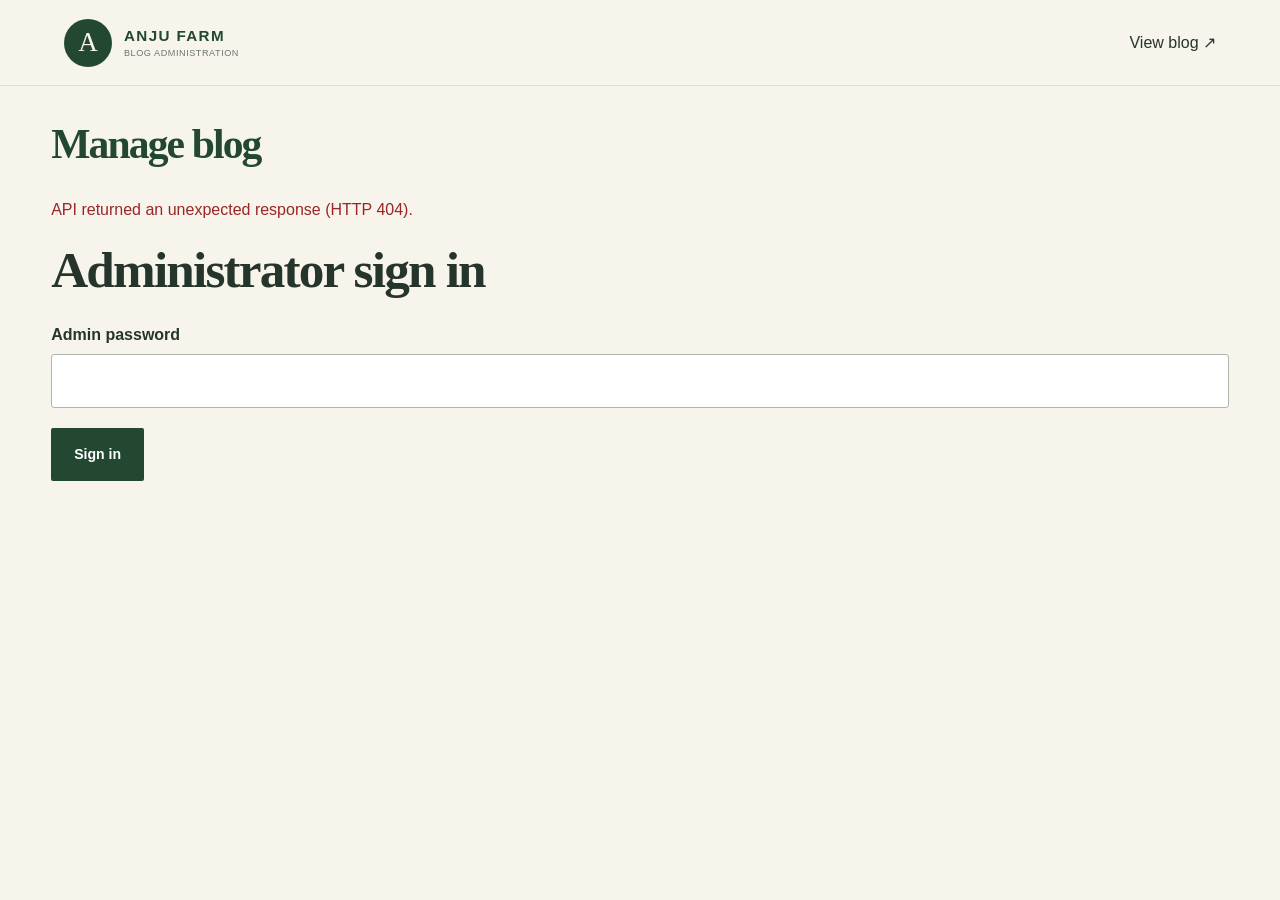
==== admin/index.html @ 6d2edb4d "feat(cms): add recoverable photograph trash with 30-day retention" ====
<!DOCTYPE html>
<html lang="en">

<head>
  <meta charset="utf-8">
  <meta name="viewport" content="width=device-width, initial-scale=1">
  <meta name="robots" content="noindex,nofollow">

  <title>Blog Administration | Anju Farm</title>

  <link rel="stylesheet" href="../css/style.css">

  <style>
    .admin-wrap {
      max-width: 1050px;
      margin: auto;
      padding: 55px 5%;
    }

    .admin-wrap input,
    .admin-wrap textarea,
    .admin-wrap select {
      width: 100%;
      padding: 12px;
      border: 1px solid #aeb7ae;
      border-radius: 3px;
      font: inherit;
      background: white;
      box-sizing: border-box;
    }

    .admin-wrap label {
      display: block;
      margin: 15px 0 5px;
      font-weight: 600;
    }

    .admin-wrap textarea {
      min-height: 260px;
    }

    .admin-actions {
      display: flex;
      gap: 12px;
      flex-wrap: wrap;
      margin-top: 20px;
    }

    .admin-list button {
      margin: 5px;
      padding: 8px 12px;
    }

    .admin-list li {
      margin-bottom: 10px;
    }

    .admin-note {
      color: #526456;
    }

    .admin-error {
      color: #9a2626;
    }

    /* New CMS editor */

    #cms-section {
      margin-top: 50px;
    }

    #cms-toolbar {
      display: flex;
      gap: 8px;
      flex-wrap: wrap;
      margin: 10px 0;
    }

    #cms-toolbar button {
      padding: 8px 12px;
      cursor: pointer;
    }

    #cms-rich-editor {
      min-height: 260px;
      border: 1px solid #aeb7ae;
      border-radius: 3px;
      background: white;
      overflow: hidden;
    }

    /* Make the TipTap content area fully clickable */

    #cms-rich-editor .tiptap {
      min-height: 260px;
      padding: 15px;
      box-sizing: border-box;
      outline: none;
      cursor: text;
    }

    /* Focus indicator */

    #cms-rich-editor:focus-within {
      border-color: #c9a35b;
      box-shadow: 0 0 0 2px rgba(201, 163, 91, 0.25);
    }

    /* TipTap typography */

    #cms-rich-editor figure, .blog-article-content figure { margin: 24px 0; }
    #cms-rich-editor figure img { display:block;max-width:100%;height:auto;border-radius:6px; }
    #cms-rich-editor figcaption { color:#596154;font-size:0.9em;margin-top:6px; }
    #cms-rich-editor .tiptap p {
      margin: 0 0 12px;
      line-height: 1.7;
    }

    #cms-rich-editor .tiptap h2,
    #cms-rich-editor .tiptap h3,
    #cms-rich-editor .tiptap h4 {
      margin: 20px 0 10px;
      line-height: 1.3;
    }

    #cms-rich-editor .tiptap ul,
    #cms-rich-editor .tiptap ol {
      padding-left: 28px;
      margin: 12px 0;
    }

    #cms-rich-editor .tiptap blockquote {
      margin: 16px 0;
      padding: 8px 16px;
      border-left: 3px solid #c9a35b;
      color: #526456;
    }

    #cms-excerpt,
    #cms-seo-description {
      min-height: 90px;
    }

    /* Ensure hidden forms remain hidden */

    #cms-form[hidden],
    #cms-section[hidden],
    #login-section[hidden],
    #editor-section[hidden] {
      display: none !important;
    }
  </style>

<style id="cms-admin-finish">
/* Keep the legacy editor's handlers available without displaying a second editor. */
.cms-logout-button{margin-left:auto;border:1px solid #bacdc0;background:#fff;color:#254535;border-radius:7px;padding:10px 16px;cursor:pointer}
#editor-section,#editor-section:not([hidden]){display:none!important}
.admin-wrap{max-width:1480px!important;width:100%;padding:34px clamp(18px,4vw,64px)!important}
#cms-section{margin-top:18px!important}
#cms-section>hr{display:none}
#cms-heading{font-size:clamp(1.6rem,2.4vw,2.25rem)!important;margin:8px 0}
#cms-section>.admin-note{max-width:75ch;margin:0 0 22px}
.cms-list-heading{display:flex;align-items:end;justify-content:space-between;gap:20px;flex-wrap:wrap;margin:28px 0 14px}
.cms-list-heading h3{font-size:1.35rem;margin:0 0 4px}
.cms-list-heading p{margin:0}
.cms-list-tools{display:flex;align-items:end;gap:10px;flex-wrap:wrap}
.cms-list-tools label{font-size:.8rem;margin:0 0 5px!important}
.cms-list-tools input{min-width:min(300px,78vw)}
.cms-list-tools select{min-width:170px}
.cms-article-cards{list-style:none;padding:0!important;margin:0 0 28px;display:grid;gap:13px}
.cms-article-cards>li{background:#fff;border:1px solid #dce3db;border-radius:13px;padding:19px 22px;margin:0!important;box-shadow:0 3px 14px rgba(16,50,35,.045)}
.cms-article-cards>li[hidden]{display:none!important}
.cms-card-top{display:flex;align-items:start;justify-content:space-between;gap:14px;flex-wrap:wrap}
.cms-card-title{display:block;font-size:1.12rem;font-weight:750;color:#193d2f;line-height:1.4}
.cms-card-slug{display:block;color:#65746b;font-size:.83rem;overflow-wrap:anywhere;margin-top:4px}
.cms-card-badges{display:flex;gap:7px;flex-wrap:wrap}
.cms-card-badge{font-size:.75rem;font-weight:700;border-radius:30px;padding:5px 10px;background:#f0f2ef;color:#44544a}
.cms-card-badge.is-live{background:#e4f4e9;color:#1d6941}
.cms-card-badge.is-review{background:#fff0d8;color:#845211}
.cms-article-cards .cms-publication-meta{font-size:.78rem;color:#68756b;line-height:1.5;margin:10px 0!important}
.cms-card-actions{display:flex;gap:8px;flex-wrap:wrap;border-top:1px solid #edf0ed;padding-top:12px;margin-top:12px}
.cms-card-actions button{margin:0!important;border:1px solid #cdd8cf;border-radius:7px;background:#f9fbf9;color:#234637;padding:9px 13px;cursor:pointer;font-size:.84rem;font-weight:650}
.cms-card-actions button:hover:not(:disabled){background:#e9f2eb;border-color:#95b29c}
.cms-card-actions button:focus-visible{outline:3px solid #bd9c55;outline-offset:2px}
.cms-card-actions button:disabled{opacity:.45;cursor:not-allowed}
.cms-card-actions button.cms-primary-action{background:#173e30;color:#fff;border-color:#173e30}
.cms-card-actions button.cms-publish-action{background:#e9f5ed;border-color:#a9cdb3}
.cms-card-extra{font-size:.81rem;color:#576a5d;display:block;margin-top:9px}
.cms-review-history{flex-basis:100%;width:100%}
#cms-form{background:#fff;border:1px solid #dfe6df;border-radius:15px;padding:clamp(18px,3vw,34px);box-shadow:0 6px 22px rgba(24,54,35,.05);margin-top:26px}
#cms-form[hidden]{display:none!important}
#cms-form>label{font-size:.88rem;color:#284534}
#cms-form>input,#cms-form>textarea{max-width:100%}
#cms-media-panel{background:#f9fbf9!important;border-color:#dce5dc!important;border-radius:13px!important}
#cms-rich-editor{border-radius:10px!important}
#cms-form .cms-seo-heading{border-top:1px solid #e5e9e5;padding-top:25px;margin-top:30px}
#cms-section .admin-actions{align-items:center}
#cms-section button{transition:background-color .15s ease,border-color .15s ease}
@media(max-width:700px){.cms-list-tools,.cms-list-tools>div{width:100%}.cms-list-tools input,.cms-list-tools select{width:100%}.cms-article-cards>li{padding:15px}.admin-wrap{padding:18px!important}}
 .cms-trash-panel{margin:28px 0;padding:20px;border:1px solid #dce3db;border-radius:12px;background:#fff}
 .cms-danger{color:#9a2626!important;border-color:#d7a9a9!important}
</style>
  <script defer src="../js/admin.js"></script>
  <script type="module" src="../js/cms-editor.js"></script>
  <link rel="stylesheet" href="../css/cms-media.css">
  <script type="module" src="../js/cms-media.js"></script>
</head>

<body>

  <!-- Header -->
  <header class="site-header">

    <a class="brand" href="../index.html">
      <span class="brand-mark">A</span>

      <span class="brand-text">
        <strong>ANJU FARM</strong>
        <small>BLOG ADMINISTRATION</small>
      </span>
    </a>

    <a href="../blog.html">View blog ↗</a>

  </header>

  <main class="admin-wrap">

    <h1 style="font-size: 2.6rem; color: var(--green)">
      Manage blog
    </h1>

    <p id="notice" role="status" aria-live="polite"></p>

    <!-- Administrator login -->

    <section id="login-section" hidden>

      <h2>Administrator sign in</h2>

      <form id="login-form">

        <label for="password">Admin password</label>

        <input
          id="password"
          type="password"
          autocomplete="current-password"
          required
        >

        <div class="admin-actions">

          <button
            class="button button-dark"
            type="submit"
          >
            Sign in
          </button>

        </div>

      </form>

    </section>

    <!-- Legacy editor retained for compatibility; intentionally hidden from the UI -->

    <section id="editor-section" hidden aria-hidden="true">

      <div class="admin-actions">

        <button
          id="new-post"
          class="button button-dark"
          type="button"
        >
          New article
        </button>

        <button
          id="logout"
          type="button"
        >
          Sign out
        </button>

      </div>

      <h2 style="font-size: 2rem; margin-top: 35px">
        Articles
      </h2>

      <ul
        id="posts-list"
        class="admin-list"
      ></ul>

      <h2
        id="editor-heading"
        style="font-size: 2rem"
      >
        New article
      </h2>

      <form id="post-form">

        <label for="title">Title</label>

        <input
          id="title"
          required
          maxlength="150"
        >

        <label for="slug">
          URL slug (lowercase letters, numbers, hyphens)
        </label>

        <input
          id="slug"
          required
          pattern="[a-z0-9]+(-[a-z0-9]+)*"
          maxlength="100"
        >

        <label for="category">Category</label>

        <input
          id="category"
          value="FARM STORIES"
          maxlength="60"
          required
        >

        <label for="excerpt">Short summary</label>

        <textarea
          id="excerpt"
          maxlength="350"
          style="min-height: 90px"
        ></textarea>

        <label for="content">
          Article content (plain text; separate paragraphs with blank lines)
        </label>

        <textarea
          id="content"
          required
        ></textarea>

        <label for="status">Publication status</label>

        <select id="status">

          <option value="draft">
            Draft — private
          </option>

          <option value="published">
            Published — public
          </option>

        </select>

        <div class="admin-actions">

          <button
            class="button button-dark"
            type="submit"
          >
            Save article
          </button>

          <button
            id="delete-post"
            type="button"
            hidden
          >
            Delete article
          </button>

        </div>

      </form>

    </section>

    <!-- New bilingual CMS editor -->

    <section
      id="cms-section"
      aria-labelledby="cms-heading"
      hidden
    >

      <hr style="margin: 50px 0">

      <h2
        id="cms-heading"
        style="font-size: 2rem"
      >
        Article management
      </h2>

      <p class="admin-note">
        Create, edit, translate, review and publish your farm stories in one workspace.
      </p>

      <div class="admin-actions">

        <button
          id="cms-new"
          type="button"
          disabled
        >
          New English draft
        </button>
        <button id="cms-logout" type="button" class="cms-logout-button">Sign out</button>

      </div>

      <div class="cms-list-heading"><div><h3>All articles</h3><p class="admin-note">Manage English and Nepali versions, publication and reviews.</p></div><div class="cms-list-tools"><label for="cms-article-search">Search articles</label><input id="cms-article-search" type="search" placeholder="Search by title or URL slug" autocomplete="off"><select id="cms-article-filter" aria-label="Filter publication status"><option value="all">All articles</option><option value="published">Published</option><option value="draft">Not published</option><option value="review">Needs review</option></select></div></div>

      <ul
        id="cms-articles-list"
        class="admin-list cms-article-cards"
      ></ul>

      <section id="cms-media-panel" class="farm-media" aria-labelledby="farm-media-heading">
        <div class="farm-media-head"><div><p class="farm-media-eyebrow">ASSET MANAGEMENT</p><h3 id="farm-media-heading">Media library</h3><p>Manage photographs for English and Nepali articles.</p></div><button type="button" id="cms-media-refresh" class="farm-media-secondary">Refresh library</button></div>
        <div class="farm-media-layout">
          <div class="farm-media-main">
            <div id="cms-media-drop" class="farm-media-drop" tabindex="0" role="button" aria-label="Choose or drop a photo"><span class="farm-media-drop-icon" aria-hidden="true">＋</span><strong>Drop a photograph here or browse files</strong><span>JPEG, PNG, WebP, AVIF · Up to 10 MB</span><input id="cms-media-file" type="file" accept="image/jpeg,image/png,image/webp,image/avif" aria-label="Choose image" /></div>
            <div id="cms-media-preview" class="farm-media-upload-preview" hidden></div>
            <div class="farm-media-toolbar"><label class="farm-media-search-label" for="cms-media-search">Search photographs<input id="cms-media-search" type="search" placeholder="Search by alt text, caption or ID"></label><span id="cms-media-count" class="farm-media-count"></span></div>
            <div id="cms-media-gallery" class="farm-media-gallery" aria-label="Uploaded photographs"></div>
            <button type="button" id="cms-media-more" class="farm-media-secondary" hidden>Load more</button>
          </div>
          <aside class="farm-media-details" aria-label="Selected image details"><h4 id="cms-media-details-heading">Image details</h4><p class="farm-media-hint">Select an image from the gallery, or choose a new file to upload.</p><div id="cms-media-selected-preview"></div>
            <p id="cms-media-meta" class="farm-media-meta"></p>
            <label for="cms-media-alt-en">English alt text</label><input id="cms-media-alt-en" maxlength="500" placeholder="Describe the photograph">
            <label for="cms-media-alt-ne">Nepali alt text</label><input id="cms-media-alt-ne" maxlength="500" placeholder="नेपालीमा वर्णन">
            <label for="cms-media-caption-en">English caption</label><input id="cms-media-caption-en" maxlength="500" placeholder="Optional caption">
            <label for="cms-media-caption-ne">Nepali caption</label><input id="cms-media-caption-ne" maxlength="500" placeholder="वैकल्पिक क्याप्सन">
            <div class="farm-media-actions"><button type="button" id="cms-media-upload" hidden>Upload photograph</button><button type="button" id="cms-media-save" hidden>Save details</button><button type="button" id="cms-media-delete" hidden class="farm-media-secondary">Move to Trash</button><button type="button" id="cms-media-insert" hidden>Use in editor</button></div>
            <p id="cms-media-status" role="status" aria-live="polite"></p><div id="cms-media-result"></div>
          </aside>
        </div>
      </section>
      <section id="cms-media-trash-panel" class="farm-media" aria-labelledby="cms-media-trash-heading">
        <div class="farm-media-head"><div><p class="farm-media-eyebrow">RECOVERY</p><h3 id="cms-media-trash-heading">Photograph Trash</h3><p>Restore photographs at any time. Permanent deletion is available after 30 days and only when no article or revision references the image.</p></div><button id="cms-media-trash-refresh" type="button" class="farm-media-secondary">Refresh Photograph Trash</button></div>
        <div id="cms-media-trash-gallery" class="farm-media-gallery"></div>
        <button id="cms-media-trash-more" type="button" class="farm-media-secondary" hidden>Load more</button>
        <p id="cms-media-trash-status" role="status" aria-live="polite"></p>
      </section>
      <section id="cms-trash-panel" class="cms-trash-panel"><h3>Article Trash</h3><p class="admin-note">Restore articles or permanently delete them. Moving to Trash hides articles from the public blog.</p><button id="cms-trash-refresh" type="button">Refresh Trash</button><ul id="cms-trash-list" class="cms-article-cards"></ul><p id="cms-trash-status" role="status"></p></section>
      <!-- English draft form -->

      <form id="cms-form" hidden>

        <label for="cms-title">
          Article title
        </label>

        <input
          id="cms-title"
          maxlength="150"
          required
        >

        <label for="cms-slug">
          URL slug
        </label>

        <input
          id="cms-slug"
          maxlength="100"
          pattern="[a-z0-9]+(-[a-z0-9]+)*"
          required
        >

        <label for="cms-category">
          Category
        </label>

        <input
          id="cms-category"
          value="FARM STORIES"
          maxlength="60"
          required
        >

        <label for="cms-excerpt">
          Short summary
        </label>

        <textarea
          id="cms-excerpt"
          maxlength="350"
        ></textarea>

        <label id="cms-content-label">
          Article content
        </label>

        <!-- TipTap formatting controls -->

        <div
          id="cms-toolbar"
          role="toolbar"
          aria-label="Formatting toolbar"
        ></div>

        <p class="admin-note">To place a photograph between paragraphs, position your cursor, select <strong>Insert image</strong>, and enter the saved media ID shown in the Media uploads panel. Images are saved inside the article.</p>

        <!-- TipTap editor mount point -->

        <div
          id="cms-rich-editor"
          aria-label="Article content editor"
          aria-labelledby="cms-content-label"
        ></div>

        <!-- SEO fields -->

        <h3 class="cms-seo-heading">Search Engine Optimization</h3>

        <label for="cms-seo-title">
          SEO title
        </label>

        <input
          id="cms-seo-title"
          maxlength="150"
        >

        <label for="cms-seo-description">
          SEO description
        </label>

        <textarea
          id="cms-seo-description"
          maxlength="350"
        ></textarea>

        <p class="admin-note">
          Save a draft before publishing. Use the article list to manage publication and Nepali editorial review.
        </p>

        <div class="admin-actions">

    
<button
  id="cms-cancel"
  type="button"
>
  Cancel
</button>
    
<button
  id="cms-preview"
  type="button"
  disabled
>
  Preview Article
</button>

<button
  id="cms-save"
  type="submit"
  disabled
>
  Save English draft
</button>


        </div>

      </form>

    </section>

  </main>

</body>
</html>
---- css/style.css ----
:root {
  --green: #234832;
  --green-dark: #172f22;
  --green-light: #42664b;
  --cream: #f7f4ec;
  --cream-dark: #ece7da;
  --yellow: #e6bb57;
  --white: #fff;
  --text: #26352b;
  --muted: #6b766d;
  --serif: "Playfair Display", Georgia, serif;
  --sans: "DM Sans", Arial, sans-serif;
  --container: 1180px;
}

* {
  box-sizing: border-box;
}

html {
  scroll-behavior: smooth;
  scroll-padding-top: 95px;
}

body {
  margin: 0;
  color: var(--text);
  background: var(--cream);
  font-family: var(--sans);
  font-size: 16px;
  line-height: 1.75;
}

body, button, a {
  -webkit-tap-highlight-color: transparent;
}

img {
  display: block;
  width: 100%;
  height: 100%;
  object-fit: cover;
}

a {
  color: inherit;
  text-decoration: none;
}

button {
  font: inherit;
}

h1, h2, h3, p {
  margin-top: 0;
}

h1, h2, h3 {
  font-family: var(--serif);
  font-weight: 600;
  line-height: 1.16;
}

h1 {
  font-size: clamp(3rem, 6.3vw, 6rem);
  letter-spacing: -0.045em;
}

h2 {
  margin-bottom: 22px;
  font-size: clamp(2.3rem, 4vw, 4rem);
  letter-spacing: -0.035em;
}

h3 {
  font-size: 1.7rem;
}

p {
  color: var(--muted);
}

.section-padding {
  padding: 100px max(6%, calc((100% - var(--container)) / 2));
}

.site-header {
  position: sticky;
  z-index: 20;
  top: 0;
  display: flex;
  min-height: 86px;
  align-items: center;
  justify-content: space-between;
  gap: 24px;
  padding: 12px max(5%, calc((100% - 1280px) / 2));
  background: var(--cream);
  border-bottom: 1px solid rgba(35, 72, 50, 0.12);
}

.brand {
  display: inline-flex;
  align-items: center;
  gap: 12px;
  flex-shrink: 0;
}

.brand-mark {
  display: grid;
  width: 48px;
  height: 48px;
  place-items: center;
  color: var(--cream);
  background: var(--green);
  border-radius: 50%;
  font-family: var(--serif);
  font-size: 1.7rem;
}

.brand-text {
  display: flex;
  flex-direction: column;
  line-height: 1.4;
}

.brand-text strong {
  color: var(--green);
  font-size: 0.95rem;
  letter-spacing: 0.09em;
}

.brand-text small {
  color: var(--muted);
  font-size: 0.57rem;
  letter-spacing: 0.06em;
}

.nav-links {
  display: flex;
  align-items: center;
  gap: 23px;
}

.nav-links a {
  font-size: 0.81rem;
  font-weight: 600;
  transition: color 0.2s;
}

.nav-links a:hover,
.text-link:hover {
  color: #9a7424;
}

.language-toggle {
  padding: 8px 12px;
  color: var(--green);
  background: transparent;
  border: 1px solid var(--green);
  border-radius: 3px;
  cursor: pointer;
  font-weight: 600;
}

.menu-toggle {
  display: none;
}

.hero {
  position: relative;
  display: flex;
  min-height: min(760px, 82vh);
  align-items: center;
  overflow: hidden;
  color: var(--white);
  background: var(--green-dark);
}

.hero-background {
  position: absolute;
  inset: 0;
  background:
    linear-gradient(90deg, rgba(13, 35, 22, 0.83) 0%, rgba(13, 35, 22, 0.56) 48%, rgba(13, 35, 22, 0.1) 100%),
    url("../images/vegetable-fields.webp") center 52% / cover no-repeat;
  transform: scale(1.01);
}

.hero-content {
  position: relative;
  z-index: 1;
  width: min(850px, 90%);
  padding: 100px 0 120px;
  margin-left: max(6%, calc((100% - var(--container)) / 2));
}

.eyebrow {
  display: block;
  margin-bottom: 20px;
  color: var(--green-light);
  font-size: 0.73rem;
  font-weight: 700;
  letter-spacing: 0.17em;
}

.light-eyebrow {
  color: var(--yellow);
}

.hero h1 {
  max-width: 850px;
  margin-bottom: 26px;
  color: var(--white);
}

.hero-content > p {
  max-width: 570px;
  color: rgba(255, 255, 255, 0.88);
  font-size: 1.08rem;
}

.hero-actions {
  display: flex;
  align-items: center;
  flex-wrap: wrap;
  gap: 25px;
  margin-top: 35px;
}

.button {
  display: inline-flex;
  min-height: 51px;
  align-items: center;
  justify-content: center;
  padding: 13px 22px;
  border: 1px solid transparent;
  border-radius: 2px;
  font-size: 0.88rem;
  font-weight: 700;
  transition: transform 0.2s, background 0.2s;
}

.button:hover {
  transform: translateY(-2px);
}

.button-light {
  color: var(--green-dark);
  background: var(--cream);
}

.button-light:hover {
  background: var(--yellow);
}

.button-dark {
  color: var(--white);
  background: var(--green);
}

.button-dark:hover {
  background: var(--green-light);
}

.text-link {
  display: inline-block;
  color: var(--green);
  font-size: 0.87rem;
  font-weight: 700;
}

.light-link {
  color: var(--white);
}

.hero-caption {
  position: absolute;
  right: 6%;
  bottom: 27px;
  color: rgba(255, 255, 255, 0.85);
  font-size: 0.65rem;
  letter-spacing: 0.15em;
}

.intro {
  display: grid;
  grid-template-columns: 1fr 0.9fr;
  align-items: center;
  gap: 10%;
  background: var(--cream);
}

.intro-copy h2 {
  max-width: 540px;
  margin-bottom: 0;
  color: var(--green);
}

.intro-description p {
  margin-bottom: 18px;
}

.intro-description .text-link {
  margin-top: 10px;
}

.farm-section {
  background: #eeece2;
}

.section-heading {
  display: flex;
  align-items: end;
  justify-content: space-between;
  gap: 40px;
  margin-bottom: 45px;
}

.section-heading h2 {
  margin-bottom: 0;
  color: var(--green);
}

.section-heading > p {
  max-width: 380px;
  margin-bottom: 8px;
}

.farm-grid {
  display: grid;
  grid-template-columns: 1.3fr 1fr 1fr;
  gap: 22px;
}

.farm-card {
  overflow: hidden;
  background: var(--cream);
}

.farm-card > img {
  height: 265px;
  transition: transform 0.5s;
}

.farm-card:hover > img {
  transform: scale(1.035);
}

.farm-card-large > img {
  height: 265px;
}

.farm-card-content {
  padding: 25px 23px 29px;
}

.card-number {
  display: block;
  margin-bottom: 13px;
  color: var(--green-light);
  font-size: 0.65rem;
  font-weight: 700;
  letter-spacing: 0.13em;
}

.farm-card h3 {
  margin-bottom: 12px;
  color: var(--green);
}

.farm-card p {
  margin-bottom: 0;
  font-size: 0.9rem;
}

.farm-note {
  margin: 25px 0 0;
  font-size: 0.8rem;
}

.homestay-section {
  display: grid;
  min-height: 680px;
  grid-template-columns: 1fr 1fr;
  background: var(--green);
}

.homestay-image {
  position: relative;
  min-height: 620px;
}

.homestay-image img {
  position: absolute;
  inset: 0;
}

.image-label {
  position: absolute;
  bottom: 25px;
  left: 25px;
  padding: 9px 13px;
  color: var(--green-dark);
  background: var(--cream);
  font-size: 0.67rem;
  font-weight: 700;
  letter-spacing: 0.09em;
}

.homestay-copy {
  align-self: center;
  padding: 75px clamp(35px, 6vw, 95px);
  color: var(--white);
}

.homestay-copy h2 {
  color: var(--white);
}

.homestay-copy > p {
  color: rgba(255, 255, 255, 0.8);
}

.homestay-list {
  display: grid;
  gap: 12px;
  padding: 0;
  margin: 28px 0;
  list-style: none;
}

.homestay-list li {
  position: relative;
  padding-left: 27px;
  color: var(--cream);
  font-size: 0.9rem;
}

.homestay-list li::before {
  position: absolute;
  left: 0;
  color: var(--yellow);
  content: "✓";
}

.homestay-copy .small-note {
  margin-bottom: 26px;
  font-size: 0.8rem;
}

.food-section {
  display: grid;
  grid-template-columns: 1fr 0.85fr;
  align-items: center;
  gap: 10%;
  background: var(--cream);
}

.food-image {
  height: 440px;
  overflow: hidden;
}

.food-copy h2 {
  color: var(--green);
}

.food-copy p {
  max-width: 500px;
}

.experiences-section {
  background: #eeece2;
}

.experience-grid {
  display: grid;
  grid-template-columns: repeat(3, 1fr);
  gap: 24px;
}

.experience-card {
  background: var(--cream);
}

.experience-card > img {
  height: 255px;
}

.experience-content {
  padding: 23px 25px 30px;
}

.experience-content > span {
  color: var(--green-light);
  font-size: 0.72rem;
  font-weight: 700;
}

.experience-content h3 {
  margin: 12px 0;
  color: var(--green);
}

.experience-content p {
  margin-bottom: 0;
  font-size: 0.9rem;
}

.daily-life {
  display: grid;
  grid-template-columns: 1fr 0.85fr;
  align-items: center;
  gap: 50px;
  padding: 42px;
  margin-top: 45px;
  color: var(--white);
  background: var(--green);
}

.daily-life h3 {
  margin-bottom: 0;
  font-size: 2rem;
}

.daily-life p {
  margin: 0;
  color: rgba(255, 255, 255, 0.8);
}

.location-section {
  display: grid;
  grid-template-columns: 0.85fr 1fr;
  align-items: center;
  gap: 8%;
  background: var(--cream);
}

.location-copy h2 {
  color: var(--green);
}

.location-copy > p {
  max-width: 450px;
}

.location-copy .button {
  margin-top: 14px;
}

.location-image {
  height: 410px;
  overflow: hidden;
}

.contact-section {
  display: grid;
  grid-template-columns: 1fr 0.7fr;
  gap: 45px 10%;
  color: var(--white);
  background: var(--green-dark);
}

.contact-heading h2 {
  color: var(--white);
}

.contact-heading > p {
  max-width: 550px;
  color: rgba(255, 255, 255, 0.76);
}

.contact-details {
  display: grid;
  gap: 25px;
  align-content: center;
}

.contact-details > div {
  padding-bottom: 17px;
  border-bottom: 1px solid rgba(255, 255, 255, 0.18);
}

.contact-details span {
  color: var(--yellow);
  font-size: 0.67rem;
  font-weight: 700;
  letter-spacing: 0.13em;
}

.contact-details p {
  margin: 8px 0 0;
  color: var(--white);
}

.contact-details a {
  text-decoration: underline;
  text-underline-offset: 4px;
}

.contact-button {
  justify-self: start;
}

.site-footer {
  padding: 38px max(6%, calc((100% - var(--container)) / 2)) 22px;
  background: var(--cream);
}

.footer-brand {
  margin-bottom: 18px;
}

.site-footer > p {
  max-width: 420px;
  font-size: 0.9rem;
}

.footer-bottom {
  display: flex;
  justify-content: space-between;
  gap: 20px;
  padding-top: 20px;
  margin-top: 25px;
  border-top: 1px solid rgba(35, 72, 50, 0.18);
  color: var(--muted);
  font-size: 0.77rem;
}

.footer-copyright {
  display: block;
  flex: 1 1 auto;
  min-width: 0;
}

.footer-bottom a {
  color: var(--green);
  font-weight: 700;
}

[hidden] {
  display: none !important;
}

@media (max-width: 1050px) {
  .site-header {
    padding-right: 4%;
    padding-left: 4%;
  }

  .nav-links {
    gap: 13px;
  }

  .nav-links a {
    font-size: 0.75rem;
  }

  .section-padding {
    padding: 75px 5%;
  }

  .homestay-copy {
    padding: 55px 38px;
  }
}

@media (max-width: 800px) {
  .site-header {
    min-height: 76px;
  }

  .brand-mark {
    width: 42px;
    height: 42px;
  }

  .brand-text small {
    font-size: 0.5rem;
  }

  .menu-toggle {
    display: flex;
    width: 42px;
    height: 42px;
    flex-direction: column;
    justify-content: center;
    gap: 6px;
    padding: 9px;
    background: transparent;
    border: 1px solid rgba(35, 72, 50, 0.3);
    border-radius: 3px;
    cursor: pointer;
  }

  .menu-toggle span {
    display: block;
    width: 100%;
    height: 2px;
    background: var(--green);
  }

  .nav-links {
    position: absolute;
    top: 100%;
    right: 0;
    left: 0;
    display: none;
    align-items: stretch;
    gap: 0;
    padding: 10px 5% 22px;
    background: var(--cream);
    border-bottom: 1px solid var(--cream-dark);
    box-shadow: 0 15px 20px rgba(0, 0, 0, 0.07);
  }

  .nav-links.active {
    display: flex;
    flex-direction: column;
  }

  .nav-links a {
    padding: 11px 0;
    font-size: 0.9rem;
  }

  .language-toggle {
    align-self: flex-start;
    margin-top: 10px;
  }

  .hero {
    min-height: 680px;
  }

  .hero-background {
    background-position: 58% center;
  }

  .hero-content {
    width: 90%;
    padding: 80px 0 105px;
    margin-left: 5%;
  }

  .intro,
  .food-section,
  .location-section {
    grid-template-columns: 1fr;
    gap: 28px;
  }

  .farm-grid {
    grid-template-columns: repeat(2, minmax(0, 1fr));
  }

  .farm-card-large {
    grid-column: 1 / -1;
  }

  .farm-card-large > img {
    height: 320px;
  }

  .homestay-section {
    grid-template-columns: 1fr;
  }

  .homestay-image {
    min-height: 420px;
  }

  .homestay-copy {
    padding: 65px 6%;
  }

  .food-image {
    height: 350px;
  }

  .experience-grid {
    grid-template-columns: 1fr 1fr;
  }

  .experience-card:last-child {
    grid-column: 1 / -1;
  }

  .daily-life {
    grid-template-columns: 1fr;
    gap: 22px;
    padding: 32px;
  }

  .location-image {
    height: 350px;
  }

  .contact-section {
    grid-template-columns: 1fr;
    gap: 30px;
  }
}

@media (max-width: 520px) {
  body {
    font-size: 15px;
  }

  .brand-text strong {
    font-size: 0.82rem;
  }

  .brand-text small {
    max-width: 200px;
    font-size: 0.45rem;
  }

  .hero {
    min-height: 640px;
  }

  .hero-background {
    background-position: 60% center;
  }

  .hero h1 {
    font-size: clamp(2.8rem, 12vw, 4.2rem);
  }

  .hero-content > p {
    font-size: 0.98rem;
  }

  .hero-actions {
    align-items: flex-start;
    flex-direction: column;
    gap: 18px;
  }

  .hero-caption {
    right: 5%;
    left: 5%;
    font-size: 0.55rem;
  }

  .section-padding {
    padding: 60px 6%;
  }

  h2 {
    font-size: clamp(2.15rem, 10vw, 3rem);
  }

  .section-heading {
    align-items: flex-start;
    flex-direction: column;
    gap: 18px;
  }

  .farm-grid,
  .experience-grid {
    grid-template-columns: 1fr;
  }

  .farm-card-large,
  .experience-card:last-child {
    grid-column: auto;
  }

  .farm-card > img,
  .farm-card-large > img {
    height: 250px;
  }

  .experience-card > img {
    height: 230px;
  }

  .homestay-image {
    min-height: 330px;
  }

  .homestay-copy {
    padding: 55px 6%;
  }

  .food-image,
  .location-image {
    height: 280px;
  }

  .daily-life {
    padding: 27px 23px;
  }

  .daily-life h3 {
    font-size: 1.7rem;
  }

  .footer-bottom {
    flex-direction: column;
    gap: 10px;
  }
}

@media (prefers-reduced-motion: reduce) {
  html {
    scroll-behavior: auto;
  }

  *, *::before, *::after {
    transition-duration: 0.01ms !important;
  }
}

/* Accessibility and small-screen refinements */
:focus-visible {
  outline: 3px solid var(--yellow);
  outline-offset: 3px;
}

.contact-details a {
  overflow-wrap: anywhere;
}

.contact-details a:hover,
.footer-bottom a:hover {
  color: var(--yellow);
}

.contact-section .contact-button {
  grid-column: 1 / -1;
  margin-top: 2px;
}

@media (max-width: 800px) {
  .nav-links {
    max-height: calc(100dvh - 76px);
    overflow-y: auto;
  }
}

@media (max-width: 520px) {
  .site-header {
    gap: 12px;
  }

  .brand {
    min-width: 0;
  }

  .brand-text {
    min-width: 0;
  }

  .brand-text strong,
  .brand-text small {
    overflow-wrap: anywhere;
  }

  .contact-details {
    min-width: 0;
  }
}


/* Footer and blog additions */
.footer-main{display:grid;grid-template-columns:minmax(0,2fr) 1fr 1fr;gap:clamp(25px,5vw,90px);padding-bottom:32px}
.footer-about p{max-width:340px;margin:0 0 10px}
.footer-place{font-size:.84rem}
.footer-column{display:flex;flex-direction:column;align-items:flex-start;gap:10px}
.footer-column h3{font-family:var(--sans);font-size:.78rem;letter-spacing:.13em;color:var(--green);margin:6px 0 8px}
.footer-column a{font-size:.88rem;color:var(--text)}
.footer-column a:hover,.footer-bottom a:hover{color:#9a7424}
.blog-teaser{background:#eeece2}
.blog-teaser .section-heading{margin-bottom:30px}
.blog-hero{padding:95px max(6%,calc((100% - var(--container))/2));background:var(--green);color:var(--white)}
.blog-hero h1{font-size:clamp(2.7rem,6vw,5rem);max-width:750px}
.blog-hero p{color:rgba(255,255,255,.85);max-width:630px}
.blog-list{display:grid;grid-template-columns:repeat(3,minmax(0,1fr));gap:25px}
.blog-card{padding:30px;background:var(--white);display:flex;flex-direction:column}
.blog-card .eyebrow{margin-bottom:14px}
.blog-card h2{font-size:1.7rem}
.blog-card p{flex:1}
.blog-card .text-link{margin-top:10px}
.blog-article{max-width:850px;margin:auto;padding:85px 6%}
.blog-article h1{font-size:clamp(2.5rem,5vw,4rem);color:var(--green)}
.blog-article h2{font-size:1.8rem;margin-top:35px;color:var(--green)}
.blog-article p{font-size:1.05rem}
.blog-back{display:inline-block;margin-bottom:30px;color:var(--green);font-weight:700}
a:focus-visible,button:focus-visible{outline:3px solid var(--yellow);outline-offset:4px}
@media(max-width:800px){.footer-main{grid-template-columns:1fr 1fr}.footer-about{grid-column:1/-1}.blog-list{grid-template-columns:1fr}}
@media(max-width:520px){.footer-main{grid-template-columns:1fr;gap:25px}.footer-about{grid-column:auto}.blog-hero{padding:65px 6%}.blog-article{padding:55px 6%}}


/* Floating WhatsApp contact button */
.farm-whatsapp-float{position:fixed;right:22px;bottom:22px;z-index:9999;display:flex;align-items:center;justify-content:center;width:58px;height:58px;border-radius:50%;background:#25d366;color:#fff;box-shadow:0 5px 18px rgba(0,0,0,.22);transition:transform .2s ease,box-shadow .2s ease}
.farm-whatsapp-float:hover{transform:translateY(-3px);box-shadow:0 7px 22px rgba(0,0,0,.27)}
.farm-whatsapp-float:focus-visible{outline:3px solid #f4b942;outline-offset:3px}
@media(max-width:600px){.farm-whatsapp-float{right:16px;bottom:16px;width:54px;height:54px}}

/* Balanced polish: readability without layout changes */
.hero-caption { color: #fff; text-shadow: 0 1px 5px rgba(0,0,0,.65); }
.intro-description p { color: #4a514b; }
.contact-section > p a { color: #f7f3e9; text-decoration: underline; text-underline-offset: 4px; }
.contact-section > p a:hover { color: var(--yellow); }

.blog-article-content figure.farm-inline-image{margin:2rem 0}.blog-article-content figure.farm-inline-image img{display:block;max-width:100%;height:auto;border-radius:6px}.blog-article-content figure.farm-inline-image figcaption{font-size:.9rem;color:#586052;margin-top:.5rem}

/* Staging visual media picker and article image controls */
.cms-image-dialog { border:1px solid #ccc;border-radius:12px;padding:0;width:min(760px,95vw);max-height:90vh; }
.cms-image-dialog::backdrop {background:rgba(0,0,0,.55)}
.cms-image-dialog-body {padding:22px;display:grid;gap:12px;max-height:88vh;overflow:auto}
.cms-image-dialog-heading {display:flex;justify-content:space-between;align-items:center;gap:12px}
.cms-image-dialog label {display:grid;gap:5px}
.cms-image-dialog input,.cms-image-dialog select {padding:9px;max-width:100%}
.cms-image-gallery {display:grid;grid-template-columns:repeat(auto-fill,minmax(110px,1fr));gap:10px;max-height:240px;overflow:auto}
.cms-image-tile {padding:5px!important;display:grid;gap:4px;min-width:0;background:#fff;color:#222;border:2px solid #ddd;border-radius:6px}
.cms-image-tile.selected {border-color:#7045c5;background:#f4efff}
.cms-image-tile img {width:100%;height:88px;object-fit:cover}
.cms-image-dialog-actions {display:flex;gap:10px;flex-wrap:wrap}
.farm-inline-image {max-width:100%;margin:1.5rem auto;clear:both;text-align:center}
.farm-inline-image img {display:block;width:100%;height:auto;max-width:100%;border-radius:4px}
.farm-size-small {width:min(100%,300px)}
.farm-size-medium {width:min(100%,520px)}
.farm-size-large {width:min(100%,760px)}
.farm-size-full {width:100%}
.farm-align-left {margin-left:0;margin-right:auto}
.farm-align-center {margin-left:auto;margin-right:auto}
.farm-align-right {margin-left:auto;margin-right:0}
.farm-inline-image figcaption {font-size:.9rem;opacity:.8;margin-top:8px}
#cms-rich-editor figure[data-farm-image] {cursor:pointer}
#cms-rich-editor figure[data-farm-image].ProseMirror-selectednode {outline:2px solid #7045c5;outline-offset:4px}

/* Word-style CMS image editing and safe public image layouts */
.farm-inline-image {box-sizing:border-box; width:min(var(--farm-width,100%),760px); max-width:100%;}
.farm-inline-image .farm-image-window {position:relative;width:100%;aspect-ratio:auto;overflow:hidden;}
.farm-inline-image .farm-image-window img {width:100%;height:auto;max-width:100%;display:block;}
.farm-inline-image:not([style*="--farm-crop:100%"]) .farm-image-window {aspect-ratio: 4 / 3;}
.farm-inline-image:not([style*="--farm-crop:100%"]) .farm-image-window img {height:100%;object-fit:cover;object-position:var(--farm-crop-x,50%) var(--farm-crop-y,50%);}
.farm-wrap-left {float:left;clear:left;margin:0.4rem 1.4rem 1rem 0!important;max-width:48%;}
.farm-wrap-right {float:right;clear:right;margin:0.4rem 0 1rem 1.4rem!important;max-width:48%;}
.farm-wrap-none {float:none;clear:both;}
.farm-editable-image {position:relative;user-select:none;}
.farm-editable-image .farm-resize-grip {position:absolute;right:0;bottom:0;width:20px;height:20px;background:#fff;border:2px solid #7045c5;border-radius:3px;cursor:nwse-resize;touch-action:none;z-index:2;}
.farm-editable-image.ProseMirror-selectednode {outline:2px solid #7045c5;outline-offset:3px;}
.farm-crop-controls {border:1px solid #ddd;padding:10px;margin-top:12px;}
.farm-crop-controls label {display:block;}
.farm-crop-controls input {width:100%;}
@media(max-width:650px){.farm-wrap-left,.farm-wrap-right{float:none;max-width:100%;margin:1rem auto!important;}}

/* Integrated CMS editor: direct selection and eight resize grips */
#cms-rich-editor figure.farm-editable-image { position:relative; overflow:visible; }
#cms-rich-editor figure.farm-editable-image .farm-image-window {position:relative; overflow:visible;}
#cms-rich-editor figure.farm-editable-image img {transform:rotate(var(--farm-rotation,0deg)); transform-origin:center;}
#cms-rich-editor figure.farm-editable-image.ProseMirror-selectednode .farm-image-window {outline:2px solid #3278b6;outline-offset:2px;}
#cms-rich-editor .farm-handle {display:none;position:absolute;z-index:9;width:13px;height:13px;background:white;border:2px solid #3278b6;border-radius:2px;touch-action:none;}
#cms-rich-editor .ProseMirror-selectednode .farm-handle {display:block;}
#cms-rich-editor .farm-handle-nw{top:-7px;left:-7px;cursor:nwse-resize}
#cms-rich-editor .farm-handle-n{top:-7px;left:calc(50% - 7px);cursor:ns-resize}
#cms-rich-editor .farm-handle-ne{top:-7px;right:-7px;cursor:nesw-resize}
#cms-rich-editor .farm-handle-e{top:calc(50% - 7px);right:-7px;cursor:ew-resize}
#cms-rich-editor .farm-handle-se{bottom:-7px;right:-7px;cursor:nwse-resize}
#cms-rich-editor .farm-handle-s{bottom:-7px;left:calc(50% - 7px);cursor:ns-resize}
#cms-rich-editor .farm-handle-sw{bottom:-7px;left:-7px;cursor:nesw-resize}
#cms-rich-editor .farm-handle-w{top:calc(50% - 7px);left:-7px;cursor:ew-resize}
#cms-rich-editor .farm-rotate-button {display:none;position:absolute;top:-38px;right:0;border:1px solid #3278b6;background:white;color:#164c73;padding:4px 8px;border-radius:5px;cursor:pointer;z-index:10}
#cms-rich-editor .ProseMirror-selectednode .farm-rotate-button {display:block}
#cms-rich-editor .farm-drag-label {display:none;font:12px Arial,sans-serif;color:#275c87;cursor:grab;user-select:none}
#cms-rich-editor .ProseMirror-selectednode .farm-drag-label {display:block}
#cms-toolbar {display:flex;flex-wrap:wrap;gap:5px;position:sticky;top:0;z-index:15;background:#f8f7f2;padding:8px;border-bottom:1px solid #ddd}

/* Integrated Word-like controls: continuous responsive writing surface */
.cms-word-ribbon{display:flex;flex-wrap:wrap;align-items:center;gap:6px;padding:10px;background:#f3f1e9;border:1px solid #ddd7c9;border-top:0;position:sticky;top:54px;z-index:14}
.cms-word-ribbon button,.cms-word-ribbon select{font:inherit;padding:6px 9px;border:1px solid #c7c6bf;border-radius:5px;background:white;color:#2d352b;cursor:pointer}
.cms-word-ribbon strong{font-size:12px;margin-right:7px;color:#52634c}
.cms-find-input{max-width:160px;min-width:95px;padding:7px;border:1px solid #c7c6bf;border-radius:5px}
#cms-rich-editor .tiptap{font-size:calc(1rem * var(--cms-editor-zoom,1));min-height:380px;max-width:100%;}
#cms-rich-editor .tiptap p,#cms-rich-editor .tiptap h2,#cms-rich-editor .tiptap h3,#cms-rich-editor .tiptap h4{white-space:normal}
@media(max-width:600px){.cms-word-ribbon{position:static}.cms-word-ribbon button{padding:5px 7px}}


/* Unified editorial ribbon: existing CMS editor, no new save or publish path. */
#cms-section {max-width: min(1440px, 98vw);}
#cms-section #cms-form {max-width: 100%;}
#cms-section #cms-rich-editor {width:100%;max-width:100%;box-sizing:border-box;}
#cms-section #cms-rich-editor .tiptap {min-height:520px;padding:clamp(18px,3vw,42px);box-sizing:border-box;}
.cms-document-workbench{border:1px solid #d8d4ca;background:#fff;border-radius:10px 10px 0 0;overflow:visible;margin-top:12px;box-shadow:0 3px 12px rgba(35,40,30,.05)}
.cms-ribbon-tabs{display:flex;gap:3px;flex-wrap:wrap;padding:8px 12px 0;background:#f5f4ef;border-bottom:1px solid #d8d4ca}
.cms-ribbon-tabs button{border:0;background:transparent;padding:10px 16px;cursor:pointer;border-radius:6px 6px 0 0;color:#394536;font-weight:600}
.cms-ribbon-tabs button[aria-selected=true]{background:#fff;color:#205e42;box-shadow:inset 0 -3px #277451}
.cms-ribbon-panels{min-height:76px;padding:12px;background:#fff}
.cms-ribbon-panel{display:flex;align-items:center;flex-wrap:wrap;gap:10px}
.cms-ribbon-panel[hidden]{display:none!important}
.cms-ribbon-controls{position:static!important;top:auto!important;z-index:auto!important;background:transparent!important;border:0!important;padding:0!important;display:flex;gap:7px;flex-wrap:wrap}
.cms-ribbon-panel .cms-word-ribbon{position:static!important;top:auto!important;border:0!important;padding:0!important;background:transparent!important;display:flex;flex-wrap:wrap;gap:8px}
.cms-ribbon-panel button,.cms-ribbon-panel select,.cms-ribbon-panel input{font:inherit;font-size:13px;border:1px solid #d2d6ce;border-radius:6px;background:#fff;padding:9px 11px;color:#293a2e;max-width:100%}
.cms-ribbon-panel button:hover{background:#e9f1e9;border-color:#96b39d}
.cms-ribbon-panel button:focus-visible,.cms-ribbon-tabs button:focus-visible{outline:2px solid #246b4c;outline-offset:2px}
.cms-ribbon-panel .cms-find-input{min-width:220px}
.cms-review-tools{display:flex;flex-wrap:wrap;gap:8px}
.cms-view-note{color:#687466;font-size:12px}
#cms-rich-editor.cms-focus-writing{max-width:900px!important;margin-inline:auto}
@media(max-width:700px){.cms-ribbon-tabs button{padding:9px 10px}.cms-ribbon-panels{padding:8px}.cms-ribbon-panel button{padding:7px 8px}#cms-section #cms-rich-editor .tiptap{padding:16px;min-height:360px}}

/* Editorial studio — final layout pass, scoped to the staging CMS. */
body:has(#cms-section:not([hidden])) main {max-width:1480px;width:min(96%,1480px);margin-inline:auto}
#cms-section {max-width:none!important;width:100%}
#cms-section #cms-form {width:100%;max-width:none!important}
#cms-section #cms-rich-editor {border:1px solid #d9dfd8;border-radius:0 0 12px 12px;box-shadow:0 15px 35px rgba(31,50,37,.07);overflow:visible}
#cms-section #cms-rich-editor .tiptap {width:100%;max-width:100%;min-height:600px;padding:clamp(24px,4.5vw,68px)!important;font-family:Georgia,'Noto Serif',serif;font-size:calc(17px * var(--cms-editor-zoom,1));line-height:1.75;color:#25352c}
#cms-section #cms-rich-editor .tiptap:focus {outline:0}
#cms-section #cms-rich-editor .tiptap h2 {font-size:1.65em;line-height:1.25;margin:1.3em 0 .55em}
#cms-section #cms-rich-editor .tiptap h3 {font-size:1.35em;line-height:1.3;margin:1.1em 0 .5em}
#cms-section #cms-rich-editor .tiptap p {margin:.7em 0}
.cms-document-workbench {border:1px solid #d8e0d8;border-radius:12px 12px 0 0;overflow:hidden;box-shadow:0 5px 22px rgba(31,50,37,.06);margin-top:18px}
.cms-workbench-heading {display:flex;justify-content:space-between;align-items:center;gap:18px;background:#173e32;color:#fff;padding:15px 20px;font:14px/1.3 system-ui,sans-serif}
.cms-workbench-heading strong {display:block;font-size:16px;letter-spacing:.01em}
.cms-workbench-heading span {display:block;color:#d4e9dc;font-size:12px;margin-top:3px}
.cms-workbench-hint {max-width:350px;text-align:right}
.cms-ribbon-tabs {padding:6px 14px 0;gap:6px;background:#f4f7f3}
.cms-ribbon-tabs button {font:600 13px system-ui,sans-serif;border-radius:8px 8px 0 0;padding:11px 17px}
.cms-ribbon-tabs button[aria-selected=true] {color:#164b37;box-shadow:inset 0 -3px #2c7953}
.cms-editor-status {margin-left:auto;align-self:center;font:12px system-ui,sans-serif;color:#587366;padding:0 10px}
.cms-ribbon-panels {padding:16px 18px;min-height:84px;background:#fff}
.cms-ribbon-panel {gap:8px;align-items:center}
.cms-ribbon-panel button,.cms-ribbon-panel select,.cms-ribbon-panel input {font:500 13px system-ui,sans-serif!important;padding:10px 13px!important;min-height:39px;border:1px solid #cfd9d0;border-radius:7px;box-shadow:0 1px 2px rgba(0,0,0,.035)}
.cms-ribbon-panel button:hover {background:#eaf4ed;border-color:#74a58a}
.cms-ribbon-panel button:active {background:#d8eadc}
.cms-ribbon-panel .cms-word-ribbon {gap:9px!important}
#cms-rich-editor .farm-drag-label {font:600 12px system-ui,sans-serif!important;color:#205a45!important;background:#e8f4ec;padding:7px 12px;border:1px solid #b4d6be;border-radius:7px;width:max-content;margin-bottom:10px;cursor:grab;touch-action:none}
#cms-rich-editor .farm-drag-label:active {cursor:grabbing}
#cms-rich-editor .farm-is-dragging {opacity:.55}
#cms-rich-editor .ProseMirror-selectednode .farm-image-window {outline-color:#267e5a!important}
#cms-rich-editor .farm-handle {border-color:#267e5a!important}
#cms-rich-editor .farm-rotate-button {border-color:#267e5a!important;color:#205a45!important}
#cms-word-count {font:12px system-ui,sans-serif;color:#627468;text-align:right;padding:8px 5px}
@media(max-width:760px){body:has(#cms-section:not([hidden])) main{width:100%;padding:0 12px}.cms-workbench-heading{padding:12px}.cms-workbench-hint{display:none!important}.cms-ribbon-panels{padding:10px}.cms-ribbon-panel button,.cms-ribbon-panel select{padding:8px!important}.cms-editor-status{display:none}#cms-section #cms-rich-editor .tiptap{min-height:400px;padding:20px!important}}

/* Visible insertion line for reliable pointer-based image repositioning */
.farm-drop-indicator {position:fixed; height:0; border-top:3px solid #267a57; z-index:99999; pointer-events:none; box-shadow:0 0 0 1px white;}
#cms-rich-editor .farm-drag-label {touch-action:none; cursor:grab;}
#cms-rich-editor .farm-is-dragging .farm-drag-label {cursor:grabbing;}
---- css/cms-media.css ----
/* Anju Farm CMS media management — staging */
#cms-media-panel.farm-media{margin:28px 0;padding:26px;background:#fff!important;border:1px solid #dce5dc!important;border-radius:16px!important;box-shadow:0 8px 32px #1739220b;color:#203b2d;font-family:inherit}
.farm-media *{box-sizing:border-box}.farm-media-head{display:flex;align-items:center;justify-content:space-between;gap:16px;margin-bottom:24px}.farm-media-head h3{font-family:Georgia,serif;font-size:29px;margin:3px 0 8px}.farm-media-head p{margin:0;color:#65766b}.farm-media-eyebrow{font:700 10px sans-serif!important;letter-spacing:2px;color:#7d946e!important}.farm-media-layout{display:grid;grid-template-columns:minmax(0,1fr) 300px;gap:24px}.farm-media-main{min-width:0}.farm-media-drop{border:2px dashed #a9c4b1;border-radius:13px;background:#f5faf6;min-height:170px;display:flex;align-items:center;justify-content:center;flex-direction:column;gap:8px;text-align:center;padding:20px;cursor:pointer}.farm-media-drop.is-over{border-color:#20683e;background:#e8f4eb}.farm-media-drop strong{font-size:15px}.farm-media-drop span{font-size:12px;color:#627568}.farm-media-drop .farm-media-drop-icon{font-size:29px;color:#2c754a}.farm-media-drop input{width:auto;max-width:100%;margin:8px auto 0;padding:0;border:0;background:transparent}.farm-media-toolbar{display:flex;justify-content:space-between;align-items:end;gap:12px;margin:22px 0 14px}.farm-media-search-label{flex:1;max-width:430px;font-size:12px!important;font-weight:700}.farm-media-search-label input{display:block;width:100%;margin-top:6px!important;border-radius:8px!important;padding:11px!important}.farm-media-count{font-size:12px;color:#65766b;white-space:nowrap}.farm-media-gallery{display:grid;grid-template-columns:repeat(auto-fill,minmax(135px,1fr));gap:13px;min-height:70px}.farm-media-tile{display:block!important;text-align:left!important;padding:0!important;border:2px solid #e4e9e3!important;background:#fff!important;border-radius:10px!important;overflow:hidden;cursor:pointer;min-width:0}.farm-media-tile.is-selected{border-color:#26714b!important;box-shadow:0 0 0 2px #c7e4d0}.farm-media-tile img{width:100%;aspect-ratio:4/3;object-fit:cover;display:block}.farm-media-tile span{display:block;padding:9px 10px;font-size:11px;color:#475a4d;white-space:nowrap;overflow:hidden;text-overflow:ellipsis}.farm-media-details{border:1px solid #e3e9e3;border-radius:12px;padding:19px;background:#fafcf9;align-self:start}.farm-media-details h4{font:700 20px Georgia,serif;margin:0 0 10px}.farm-media-hint{font-size:12px;color:#68766c;line-height:1.5}.farm-media-details label{display:block!important;font-size:12px!important;font-weight:700!important;margin:14px 0 5px!important}.farm-media-details input{width:100%;padding:10px!important;margin:0!important;border:1px solid #cdd9cf!important;border-radius:7px!important;background:white!important}.farm-media-details button,.farm-media-secondary{border:1px solid #236642!important;border-radius:8px!important;background:#236642!important;color:white!important;padding:10px 14px!important;font-weight:600!important;cursor:pointer}.farm-media-secondary{background:#fff!important;color:#236642!important}.farm-media-actions{display:flex;flex-wrap:wrap;gap:8px;margin-top:18px}.farm-media-details button:disabled{opacity:.55;cursor:wait}.farm-media-meta{font-size:12px;color:#66766b;line-height:1.6}.farm-media-selected-image{width:100%;max-height:220px;object-fit:contain;border-radius:8px;background:#eef3ee}.farm-media-upload-preview{margin:12px 0;padding:10px;background:#f1f7f1;border-radius:10px;display:flex;gap:12px;align-items:center;font-size:12px}.farm-media-upload-preview[hidden]{display:none}.farm-media-upload-preview img{width:75px;height:65px;object-fit:cover;border-radius:7px}.farm-media-empty{grid-column:1/-1;padding:30px;text-align:center;background:#f7faf7;border-radius:10px;color:#65766b;font-size:13px}.farm-media #cms-media-status{font-size:12px;line-height:1.5;color:#305b3e}.farm-media #cms-media-result{font-size:12px;overflow-wrap:anywhere}.farm-media #cms-media-more{margin-top:14px}
@media(max-width:900px){.farm-media-layout{grid-template-columns:1fr}.farm-media-details{max-width:none}}@media(max-width:540px){#cms-media-panel.farm-media{padding:16px}.farm-media-head{align-items:start;flex-direction:column}.farm-media-gallery{grid-template-columns:repeat(2,minmax(0,1fr))}.farm-media-toolbar{align-items:stretch;flex-direction:column}}
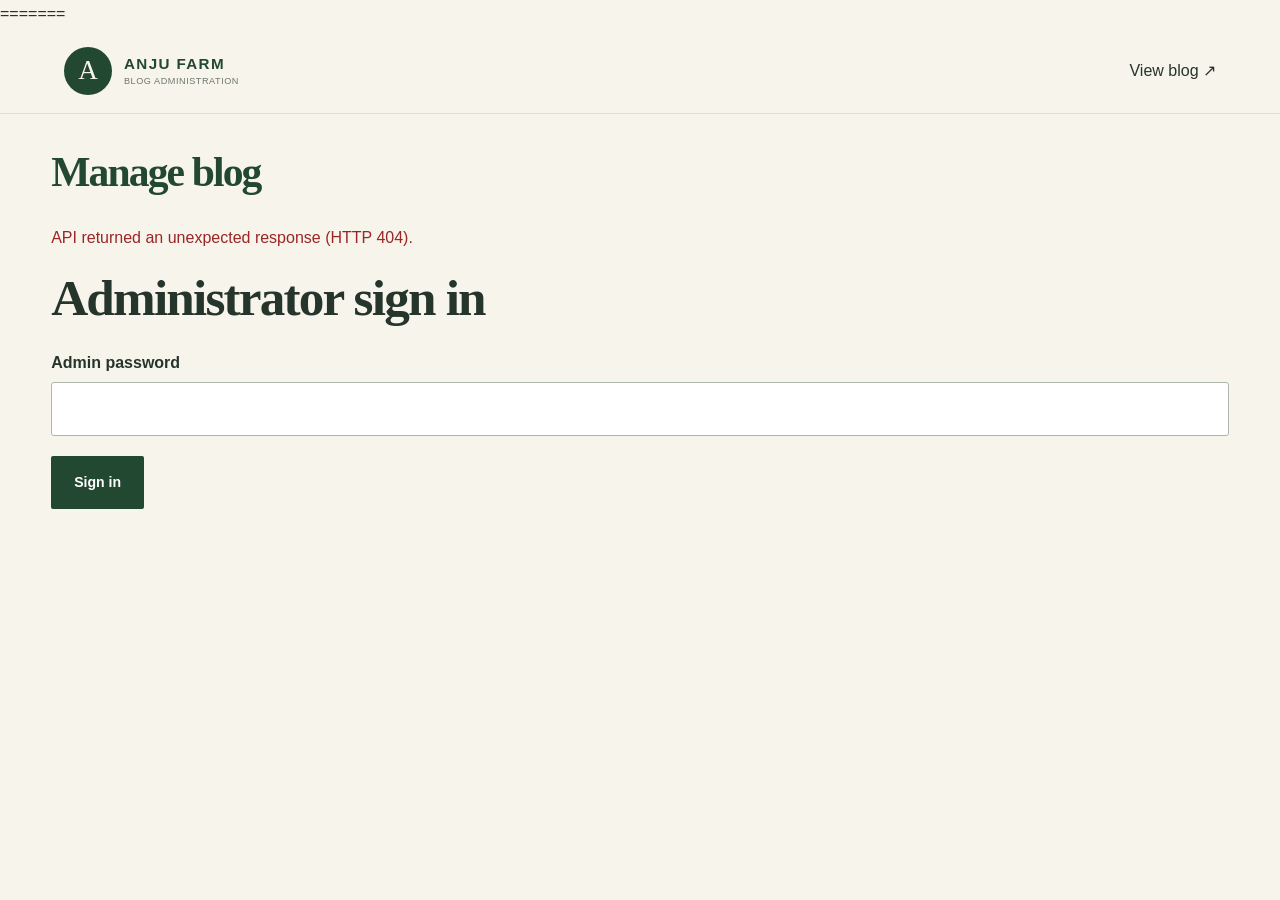
==== commit fca610e6: "Merge branch 'main' into feature/blog-cms-upgrade" ====
--- a/admin/index.html
+++ b/admin/index.html
@@ -150,8 +150,31 @@
     #editor-section[hidden] {
       display: none !important;
     }
-  </style>
-
+  
+/* Staging CMS: unified Trash & Recovery presentation; no API changes */
+.cms-recovery{margin:30px 0;background:#fff;border:1px solid #dce5db;border-radius:16px;overflow:hidden;box-shadow:0 6px 22px rgba(24,54,35,.04)}
+.cms-recovery-header{padding:25px 27px 17px;background:#fbfcf9}
+.cms-recovery-header h3{font-family:Georgia,serif;font-size:clamp(1.55rem,2.5vw,2rem);color:#193d2f;margin:4px 0 8px}
+.cms-recovery-header p:last-child{color:#637265;margin:0;line-height:1.6}
+.cms-recovery-tabs{display:flex;gap:8px;padding:0 27px 16px;background:#fbfcf9;border-bottom:1px solid #e2e9e1}
+#cms-section .cms-recovery-tabs button{margin:0;padding:11px 20px;border:1px solid #d6e1d6;border-radius:9px;background:#fff;color:#3a5844;font-weight:700;cursor:pointer}
+#cms-section .cms-recovery-tabs button[aria-selected="true"]{background:#204b37;color:#fff;border-color:#204b37}
+#cms-section .cms-recovery-tabs button:focus-visible{outline:3px solid #bc9a4e;outline-offset:2px}
+.cms-recovery-content{padding:23px 27px 25px!important;margin:0!important;border:0!important;border-radius:0!important;background:#fff!important;box-shadow:none!important}
+.cms-recovery-content[hidden]{display:none!important}
+.cms-recovery-section-head{display:flex;align-items:flex-start;justify-content:space-between;gap:18px;margin-bottom:20px}
+.cms-recovery-section-head h4{font-family:Georgia,serif;font-size:1.35rem;color:#1b3e2f;margin:0 0 7px}
+.cms-recovery-section-head p{color:#667469;margin:0;line-height:1.55}
+#cms-section .cms-recovery-section-head button{margin:0;flex-shrink:0;border-radius:8px;padding:10px 16px;min-width:100px}
+.cms-recovery-gallery>p:only-child{width:100%;padding:34px 20px;text-align:center;border:1px dashed #d4dfd4;background:#fafcf9;border-radius:12px;color:#637365;margin:0}
+.cms-recovery #cms-trash-list{margin:0;padding:0;min-height:0}
+.cms-recovery #cms-trash-list:empty::after{content:'No deleted articles';display:block;padding:34px 20px;text-align:center;border:1px dashed #d4dfd4;background:#fafcf9;border-radius:12px;color:#637365}
+.cms-recovery-status{color:#657467;font-size:.88rem;margin:12px 0 0;line-height:1.5}
+.cms-recovery-note{font-size:.84rem;color:#5f705f;border-top:1px solid #e6ebe5;margin:18px 0 0;padding-top:16px;line-height:1.6}
+@media(max-width:640px){.cms-recovery-header{padding:20px 17px 14px}.cms-recovery-tabs{padding:0 17px 15px}.cms-recovery-content{padding:20px 17px!important}.cms-recovery-section-head{flex-direction:column}.cms-recovery-section-head button{align-self:flex-start}}
+</style>
+=======
+ 
 <style id="cms-admin-finish">
 /* Keep the legacy editor's handlers available without displaying a second editor. */
 .cms-logout-button{margin-left:auto;border:1px solid #bacdc0;background:#fff;color:#254535;border-radius:7px;padding:10px 16px;cursor:pointer}
@@ -205,6 +228,20 @@
   <script type="module" src="../js/cms-editor.js"></script>
   <link rel="stylesheet" href="../css/cms-media.css">
   <script type="module" src="../js/cms-media.js"></script>
+  <script>
+    // Admin dashboard should open at the beginning, not a restored lower section.
+    if ('scrollRestoration' in history) history.scrollRestoration = 'manual';
+    // Reset after initial layout; do not reset when saving or navigating inside the CMS.
+    let initialScrollReset = false;
+    function resetInitialScroll() {
+      if (initialScrollReset || location.hash) return;
+      initialScrollReset = true;
+      window.scrollTo(0, 0);
+      requestAnimationFrame(() => window.scrollTo(0, 0));
+    }
+    window.addEventListener('load', resetInitialScroll, { once: true });
+    window.addEventListener('pageshow', resetInitialScroll, { once: true });
+  </script>
 </head>
 
 <body>
@@ -450,13 +487,46 @@
           </aside>
         </div>
       </section>
-      <section id="cms-media-trash-panel" class="farm-media" aria-labelledby="cms-media-trash-heading">
-        <div class="farm-media-head"><div><p class="farm-media-eyebrow">RECOVERY</p><h3 id="cms-media-trash-heading">Photograph Trash</h3><p>Restore photographs at any time. Permanent deletion is available after 30 days and only when no article or revision references the image.</p></div><button id="cms-media-trash-refresh" type="button" class="farm-media-secondary">Refresh Photograph Trash</button></div>
-        <div id="cms-media-trash-gallery" class="farm-media-gallery"></div>
-        <button id="cms-media-trash-more" type="button" class="farm-media-secondary" hidden>Load more</button>
-        <p id="cms-media-trash-status" role="status" aria-live="polite"></p>
+      <section id="cms-recovery" class="cms-recovery" aria-labelledby="cms-recovery-heading">
+        <div class="cms-recovery-header">
+          <div><p class="farm-media-eyebrow">CONTENT MANAGEMENT · RECOVERY</p><h3 id="cms-recovery-heading">Trash &amp; Recovery</h3><p>Review deleted content, restore it when needed, or permanently remove eligible items.</p></div>
+        </div>
+        <div class="cms-recovery-tabs" role="tablist" aria-label="Trash category">
+          <button type="button" id="cms-recovery-photos-tab" role="tab" aria-selected="true" aria-controls="cms-media-trash-panel">Photographs</button>
+          <button type="button" id="cms-recovery-articles-tab" role="tab" aria-selected="false" aria-controls="cms-trash-panel" tabindex="-1">Articles</button>
+        </div>
+        <section id="cms-media-trash-panel" class="cms-recovery-content farm-media" role="tabpanel" aria-labelledby="cms-recovery-photos-tab">
+          <div class="cms-recovery-section-head"><div><h4>Deleted photographs</h4><p>Recover photographs with their original URLs and bilingual details.</p></div><button id="cms-media-trash-refresh" type="button" class="farm-media-secondary">Refresh</button></div>
+          <div id="cms-media-trash-gallery" class="farm-media-gallery cms-recovery-gallery"></div>
+          <button id="cms-media-trash-more" type="button" class="farm-media-secondary" hidden>Load more</button>
+          <p id="cms-media-trash-status" role="status" aria-live="polite" class="cms-recovery-status"></p>
+          <p class="cms-recovery-note">Photographs can be restored at any time. Permanent deletion is available after 30 days only when no article or revision references the image.</p>
+        </section>
+        <section id="cms-trash-panel" class="cms-recovery-content cms-trash-panel" role="tabpanel" aria-labelledby="cms-recovery-articles-tab" hidden>
+          <div class="cms-recovery-section-head"><div><h4>Deleted articles</h4><p>Restore articles or permanently delete them. Moving an article to Trash hides it from the public blog.</p></div><button id="cms-trash-refresh" type="button" class="farm-media-secondary">Refresh</button></div>
+          <ul id="cms-trash-list" class="cms-article-cards"></ul>
+          <p id="cms-trash-status" role="status" aria-live="polite" class="cms-recovery-status"></p>
+        </section>
       </section>
-      <section id="cms-trash-panel" class="cms-trash-panel"><h3>Article Trash</h3><p class="admin-note">Restore articles or permanently delete them. Moving to Trash hides articles from the public blog.</p><button id="cms-trash-refresh" type="button">Refresh Trash</button><ul id="cms-trash-list" class="cms-article-cards"></ul><p id="cms-trash-status" role="status"></p></section>
+      <script>
+        (() => {
+          const tabs = [document.getElementById('cms-recovery-photos-tab'), document.getElementById('cms-recovery-articles-tab')];
+          const panels = [document.getElementById('cms-media-trash-panel'), document.getElementById('cms-trash-panel')];
+          function activate(index, focus = false) {
+            tabs.forEach((tab, i) => { tab.setAttribute('aria-selected', String(i === index)); tab.tabIndex = i === index ? 0 : -1; panels[i].hidden = i !== index; });
+            if (focus) tabs[index].focus();
+          }
+          tabs.forEach((tab, i) => {
+            tab.addEventListener('click', () => activate(i));
+            tab.addEventListener('keydown', event => {
+              if (!['ArrowLeft','ArrowRight','Home','End'].includes(event.key)) return;
+              event.preventDefault();
+              activate(event.key === 'Home' ? 0 : event.key === 'End' ? tabs.length - 1 : (i + (event.key === 'ArrowRight' ? 1 : -1) + tabs.length) % tabs.length, true);
+            });
+          });
+          activate(0);
+        })();
+      </script>
       <!-- English draft form -->
 
       <form id="cms-form" hidden>
--- a/css/style.css
+++ b/css/style.css
@@ -1142,3 +1142,39 @@
 .farm-drop-indicator {position:fixed; height:0; border-top:3px solid #267a57; z-index:99999; pointer-events:none; box-shadow:0 0 0 1px white;}
 #cms-rich-editor .farm-drag-label {touch-action:none; cursor:grab;}
 #cms-rich-editor .farm-is-dragging .farm-drag-label {cursor:grabbing;}
+
+/* Staging editor: tighter document spacing and precise image drop cursor. */
+#cms-section #cms-rich-editor .tiptap {padding:clamp(20px,2.4vw,34px)!important;min-height:420px;}
+#cms-section #cms-rich-editor .tiptap > :first-child {margin-top:0;}
+#cms-section #cms-rich-editor .tiptap p {margin:.55em 0;}
+.cms-document-workbench {margin-bottom:0;}
+.farm-drop-indicator.farm-drop-indicator-caret {border-top:0;border-left:3px solid #267a57;box-shadow:0 0 0 1px white;}
+@media(max-width:760px){#cms-section #cms-rich-editor .tiptap{padding:18px!important;min-height:360px;}}
+
+/* Stage 14E: clearly identify safe published hyperlinks. */
+.blog-article-content a[href] {
+  color: #1769aa;
+  text-decoration: underline;
+  text-decoration-thickness: 1.5px;
+  text-underline-offset: 3px;
+  overflow-wrap: anywhere;
+}
+.blog-article-content a[href]:hover { color: #104e80; text-decoration-thickness: 2px; }
+.blog-article-content a[href]:focus-visible { outline: 2px solid #1769aa; outline-offset: 3px; }
+
+/* Keep the entire editor ribbon in view while scrolling the document. */
+#cms-section .cms-document-workbench {
+  position: sticky;
+  top: 70px;
+  z-index: 40;
+  overflow: visible;
+}
+#cms-section .cms-document-workbench #cms-toolbar,
+#cms-section .cms-document-workbench .cms-word-ribbon {
+  position: static;
+  margin: 0;
+}
+@media (max-width: 700px) {
+  #cms-section .cms-document-workbench { top: 58px; }
+  #cms-section .cms-workbench-hint { display: none; }
+}
--- a/css/cms-media.css
+++ b/css/cms-media.css
@@ -2,3 +2,10 @@
 #cms-media-panel.farm-media{margin:28px 0;padding:26px;background:#fff!important;border:1px solid #dce5dc!important;border-radius:16px!important;box-shadow:0 8px 32px #1739220b;color:#203b2d;font-family:inherit}
 .farm-media *{box-sizing:border-box}.farm-media-head{display:flex;align-items:center;justify-content:space-between;gap:16px;margin-bottom:24px}.farm-media-head h3{font-family:Georgia,serif;font-size:29px;margin:3px 0 8px}.farm-media-head p{margin:0;color:#65766b}.farm-media-eyebrow{font:700 10px sans-serif!important;letter-spacing:2px;color:#7d946e!important}.farm-media-layout{display:grid;grid-template-columns:minmax(0,1fr) 300px;gap:24px}.farm-media-main{min-width:0}.farm-media-drop{border:2px dashed #a9c4b1;border-radius:13px;background:#f5faf6;min-height:170px;display:flex;align-items:center;justify-content:center;flex-direction:column;gap:8px;text-align:center;padding:20px;cursor:pointer}.farm-media-drop.is-over{border-color:#20683e;background:#e8f4eb}.farm-media-drop strong{font-size:15px}.farm-media-drop span{font-size:12px;color:#627568}.farm-media-drop .farm-media-drop-icon{font-size:29px;color:#2c754a}.farm-media-drop input{width:auto;max-width:100%;margin:8px auto 0;padding:0;border:0;background:transparent}.farm-media-toolbar{display:flex;justify-content:space-between;align-items:end;gap:12px;margin:22px 0 14px}.farm-media-search-label{flex:1;max-width:430px;font-size:12px!important;font-weight:700}.farm-media-search-label input{display:block;width:100%;margin-top:6px!important;border-radius:8px!important;padding:11px!important}.farm-media-count{font-size:12px;color:#65766b;white-space:nowrap}.farm-media-gallery{display:grid;grid-template-columns:repeat(auto-fill,minmax(135px,1fr));gap:13px;min-height:70px}.farm-media-tile{display:block!important;text-align:left!important;padding:0!important;border:2px solid #e4e9e3!important;background:#fff!important;border-radius:10px!important;overflow:hidden;cursor:pointer;min-width:0}.farm-media-tile.is-selected{border-color:#26714b!important;box-shadow:0 0 0 2px #c7e4d0}.farm-media-tile img{width:100%;aspect-ratio:4/3;object-fit:cover;display:block}.farm-media-tile span{display:block;padding:9px 10px;font-size:11px;color:#475a4d;white-space:nowrap;overflow:hidden;text-overflow:ellipsis}.farm-media-details{border:1px solid #e3e9e3;border-radius:12px;padding:19px;background:#fafcf9;align-self:start}.farm-media-details h4{font:700 20px Georgia,serif;margin:0 0 10px}.farm-media-hint{font-size:12px;color:#68766c;line-height:1.5}.farm-media-details label{display:block!important;font-size:12px!important;font-weight:700!important;margin:14px 0 5px!important}.farm-media-details input{width:100%;padding:10px!important;margin:0!important;border:1px solid #cdd9cf!important;border-radius:7px!important;background:white!important}.farm-media-details button,.farm-media-secondary{border:1px solid #236642!important;border-radius:8px!important;background:#236642!important;color:white!important;padding:10px 14px!important;font-weight:600!important;cursor:pointer}.farm-media-secondary{background:#fff!important;color:#236642!important}.farm-media-actions{display:flex;flex-wrap:wrap;gap:8px;margin-top:18px}.farm-media-details button:disabled{opacity:.55;cursor:wait}.farm-media-meta{font-size:12px;color:#66766b;line-height:1.6}.farm-media-selected-image{width:100%;max-height:220px;object-fit:contain;border-radius:8px;background:#eef3ee}.farm-media-upload-preview{margin:12px 0;padding:10px;background:#f1f7f1;border-radius:10px;display:flex;gap:12px;align-items:center;font-size:12px}.farm-media-upload-preview[hidden]{display:none}.farm-media-upload-preview img{width:75px;height:65px;object-fit:cover;border-radius:7px}.farm-media-empty{grid-column:1/-1;padding:30px;text-align:center;background:#f7faf7;border-radius:10px;color:#65766b;font-size:13px}.farm-media #cms-media-status{font-size:12px;line-height:1.5;color:#305b3e}.farm-media #cms-media-result{font-size:12px;overflow-wrap:anywhere}.farm-media #cms-media-more{margin-top:14px}
 @media(max-width:900px){.farm-media-layout{grid-template-columns:1fr}.farm-media-details{max-width:none}}@media(max-width:540px){#cms-media-panel.farm-media{padding:16px}.farm-media-head{align-items:start;flex-direction:column}.farm-media-gallery{grid-template-columns:repeat(2,minmax(0,1fr))}.farm-media-toolbar{align-items:stretch;flex-direction:column}}
+
+/* Photograph Trash */
+#cms-media-trash-panel{margin-top:2rem}
+.farm-media-trash-card{min-width:0;border:1px solid #ddd;border-radius:10px;padding:12px;display:flex;flex-direction:column;gap:8px;align-items:flex-start}
+.farm-media-trash-image{width:100%;height:155px;object-fit:cover;border-radius:6px}
+.farm-media-trash-card p{margin:0;overflow-wrap:anywhere;font-size:.85rem}
+.farm-media-trash-card button{max-width:100%}
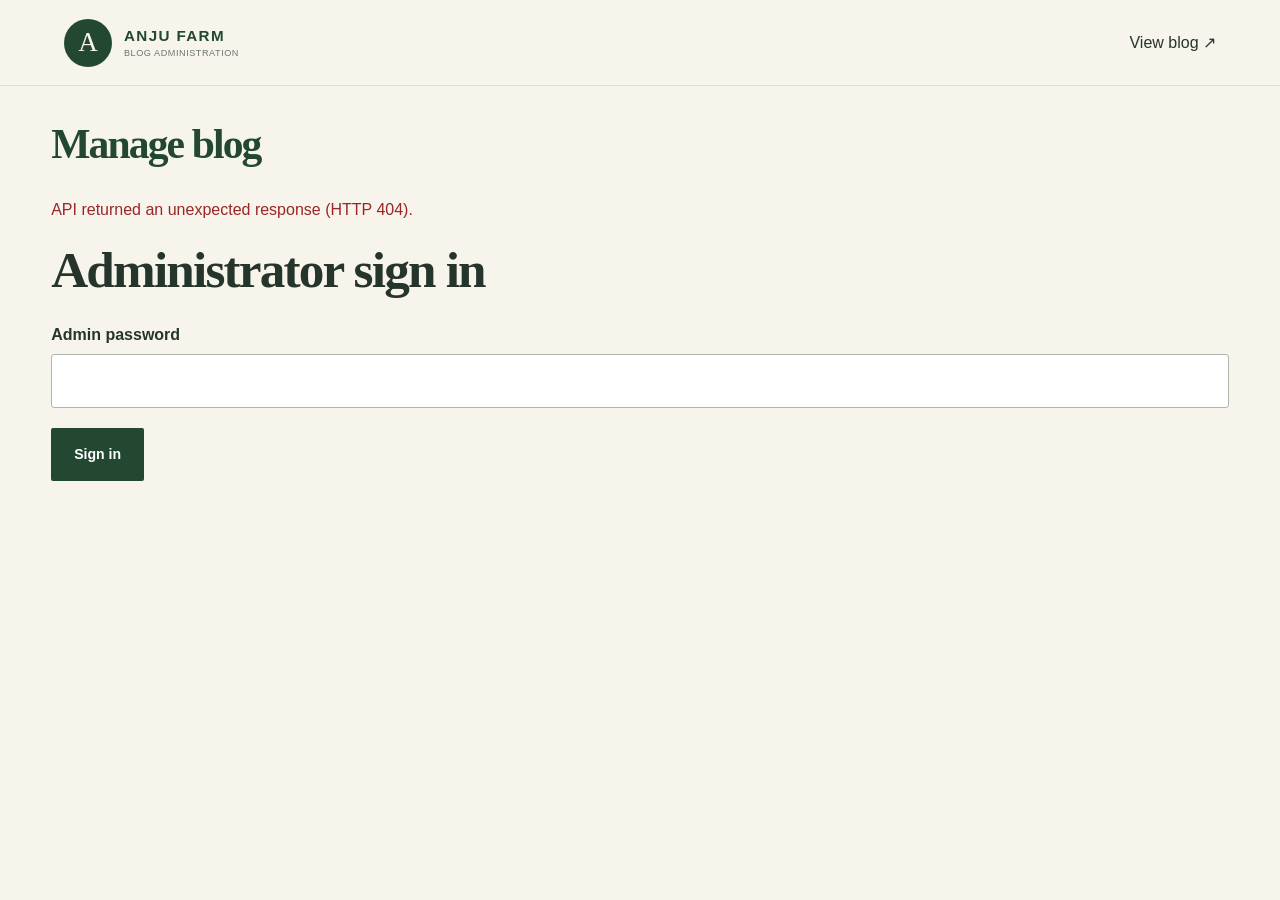
==== commit 15bfe231: "fix(cms): resolve residual merge marker and admin styling" ====
--- a/admin/index.html
+++ b/admin/index.html
@@ -173,10 +173,13 @@
 .cms-recovery-note{font-size:.84rem;color:#5f705f;border-top:1px solid #e6ebe5;margin:18px 0 0;padding-top:16px;line-height:1.6}
 @media(max-width:640px){.cms-recovery-header{padding:20px 17px 14px}.cms-recovery-tabs{padding:0 17px 15px}.cms-recovery-content{padding:20px 17px!important}.cms-recovery-section-head{flex-direction:column}.cms-recovery-section-head button{align-self:flex-start}}
 </style>
-=======
  
 <style id="cms-admin-finish">
 /* Keep the legacy editor's handlers available without displaying a second editor. */
+.cms-list-tools{align-items:center}
+#cms-new{border:1px solid #173e30;border-radius:7px;background:#173e30;color:#fff;padding:11px 18px;font:inherit;font-weight:650;cursor:pointer}
+#cms-new:disabled{opacity:.5;cursor:not-allowed}
+#cms-new:focus-visible{outline:3px solid #bd9c55;outline-offset:2px}
 .cms-logout-button{margin-left:auto;border:1px solid #bacdc0;background:#fff;color:#254535;border-radius:7px;padding:10px 16px;cursor:pointer}
 #editor-section,#editor-section:not([hidden]){display:none!important}
 .admin-wrap{max-width:1480px!important;width:100%;padding:34px clamp(18px,4vw,64px)!important}
@@ -187,7 +190,7 @@
 .cms-list-heading{display:flex;align-items:end;justify-content:space-between;gap:20px;flex-wrap:wrap;margin:28px 0 14px}
 .cms-list-heading h3{font-size:1.35rem;margin:0 0 4px}
 .cms-list-heading p{margin:0}
-.cms-list-tools{display:flex;align-items:end;gap:10px;flex-wrap:wrap}
+.cms-list-tools{display:flex;align-items:center;gap:10px;flex-wrap:wrap}
 .cms-list-tools label{font-size:.8rem;margin:0 0 5px!important}
 .cms-list-tools input{min-width:min(300px,78vw)}
 .cms-list-tools select{min-width:170px}
